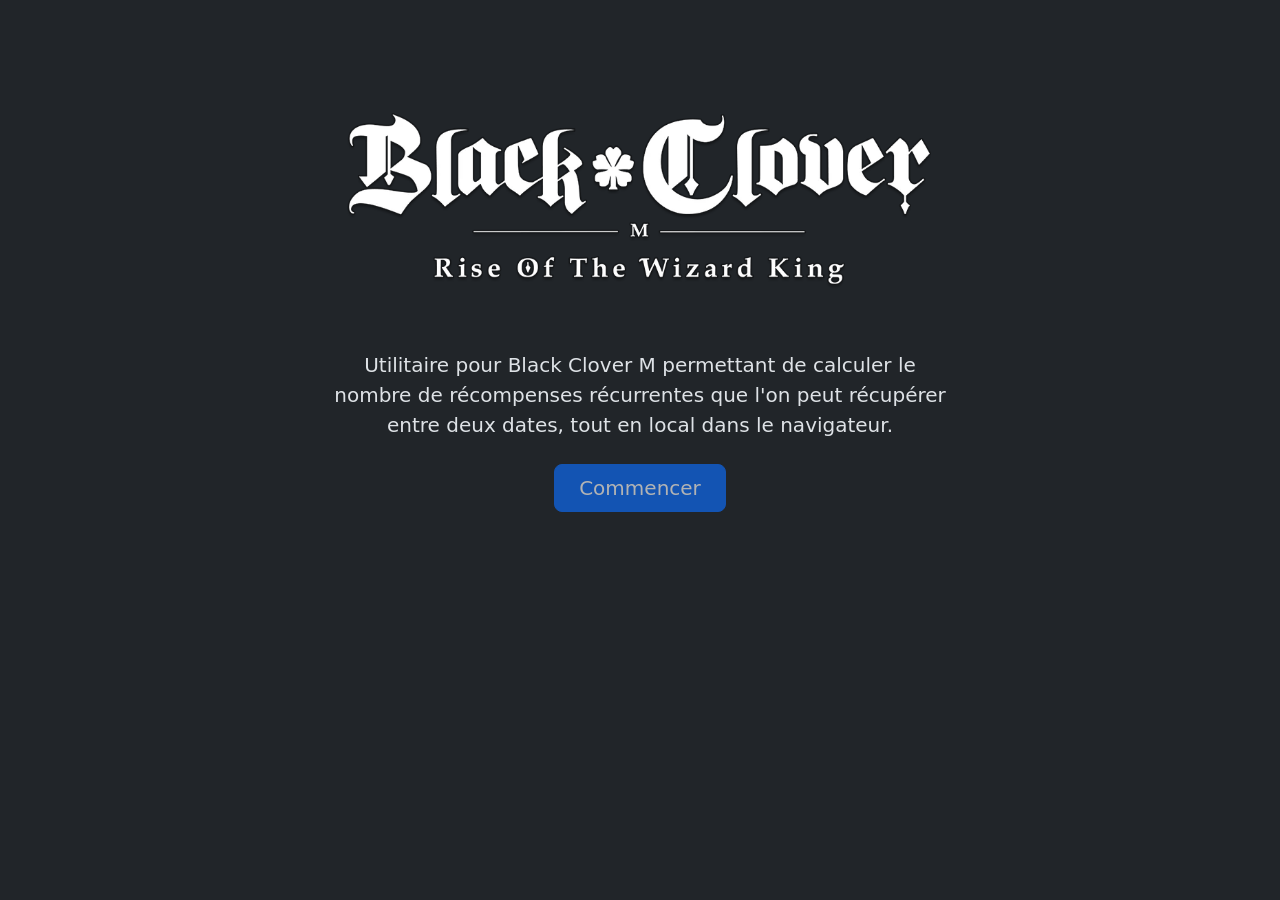
==== index.html @ c1f2fa83 "Mise en place d'un site vierge" ====
<!DOCTYPE html>
<html lang="fr" data-bs-theme="dark">

<head>
    <script src="https://cdn.jsdelivr.net/npm/bootstrap@5.3.3/dist/js/bootstrap.min.js"></script>
    <link href="https://cdn.jsdelivr.net/npm/bootstrap@5.3.3/dist/css/bootstrap.min.css" rel="stylesheet">
</head>

<body>
    <div class="px-4 py-5 my-5 text-center">
        <picture style="max-width:100%;width:720px">
            <source srcset="./content/img/logo-black-clover.webp" type="image/webp">
            <img class="d-block mx-auto mb-4" src="./content/img/logo-black-clover.webp" style="max-width:90%;width:640px">
        </picture>
        <br />
        <!-- <h1 class="display-5 fw-bold text-body-emphasis">Soon<sup>TM</sup></h1> -->
        <div class="col-lg-6 mx-auto">
            <p class="lead mb-4">Utilitaire pour <strong>Black Clover M</strong> permettant de calculer le nombre de récompenses récurrentes que l'on peut récupérer entre deux dates, tout en local dans le navigateur.</p>
            <div class="d-grid gap-2 d-sm-flex justify-content-sm-center" style="display: none;">
                <button type="button" class="btn btn-primary btn-lg px-4 gap-3 disabled">Commencer</button>
                <!-- <button type="button" class="btn btn-outline-secondary btn-lg px-4">Secondary</button> -->
            </div>
        </div>
    </div>
</body>

</html>
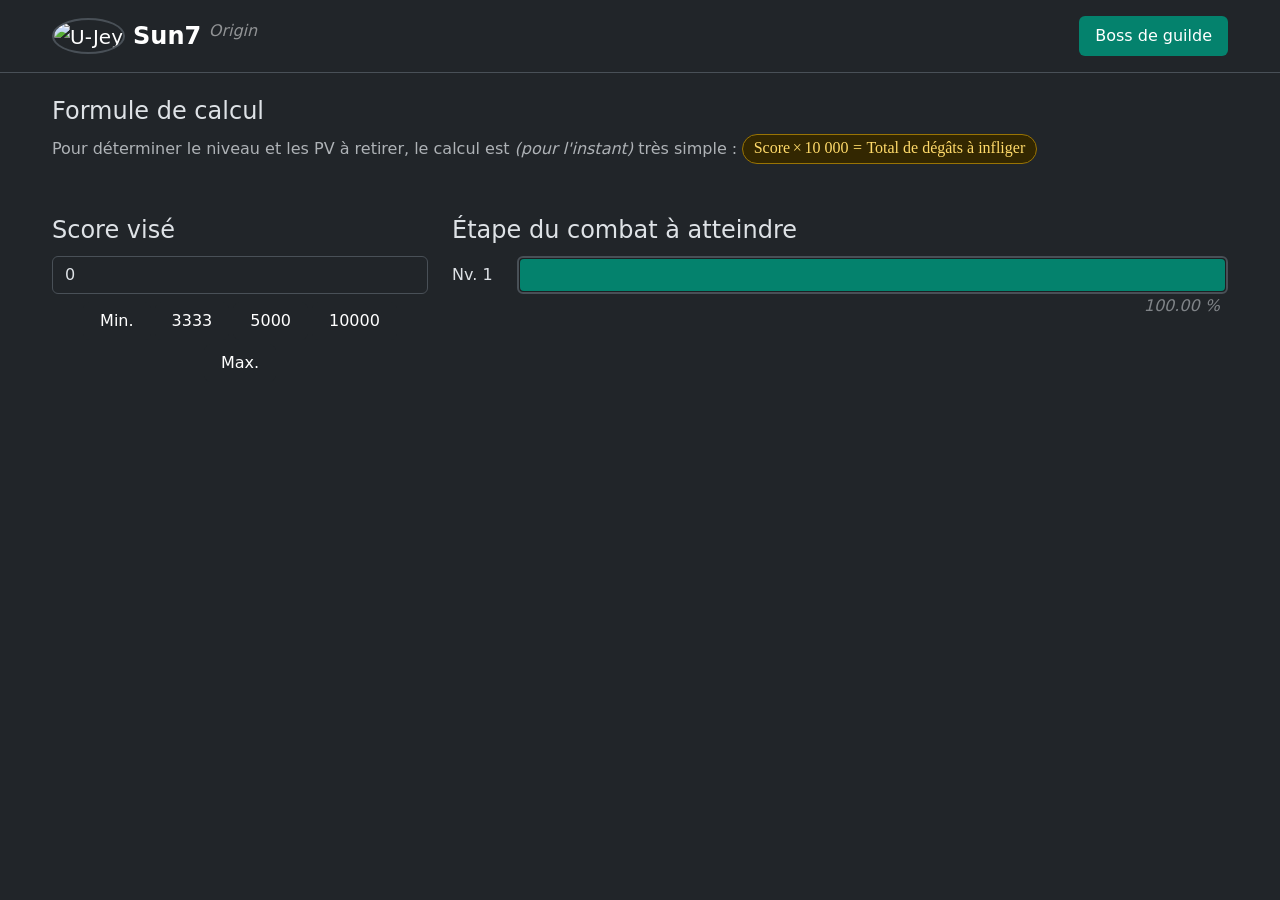
==== commit 6da93ee6: "[Sun7] 7DS Origin - Première version du calculateur pour le boss de guilde Akumu" ====
--- a/index.html
+++ b/index.html
@@ -2,26 +2,122 @@
 <html lang="fr" data-bs-theme="dark">
 
 <head>
-    <script src="https://cdn.jsdelivr.net/npm/bootstrap@5.3.3/dist/js/bootstrap.min.js"></script>
+    <meta charset="UTF-8">
+    <meta name="viewport" content="width=device-width, initial-scale=1.0">
+    <title>Sun7 x Origin - Boss de guilde</title>
+
+    <!-- Bootstrap 5 CDN -->
     <link href="https://cdn.jsdelivr.net/npm/bootstrap@5.3.3/dist/css/bootstrap.min.css" rel="stylesheet">
+
+    <!-- Custom CSS -->
+    <link href="./content/css/layout.css" rel="stylesheet" />
+
+    <!-- Bootstrap JS (bundle avec Popper) -->
+    <script src="https://cdn.jsdelivr.net/npm/bootstrap@5.3.8/dist/js/bootstrap.bundle.min.js"
+        integrity="sha384-FKyoEForCGlyvwx9Hj09JcYn3nv7wiPVlz7YYwJrWVcXK/BmnVDxM+D2scQbITxI"
+        crossorigin="anonymous"></script>
+
+    <!-- jQuery -->
+    <script src="https://code.jquery.com/jquery-2.2.4.min.js"
+        integrity="sha256-BbhdlvQf/xTY9gja0Dq3HiwQF8LaCRTXxZKRutelT44=" crossorigin="anonymous"></script>
+
+    <!-- Custom scripts -->
+    <script src="./scripts/origin-guild-boss-calculator.js"></script>
 </head>
 
 <body>
-    <div class="px-4 py-5 my-5 text-center">
-        <picture style="max-width:100%;width:720px">
-            <source srcset="./content/img/logo-black-clover.webp" type="image/webp">
-            <img class="d-block mx-auto mb-4" src="./content/img/logo-black-clover.webp" style="max-width:90%;width:640px">
-        </picture>
-        <br />
-        <!-- <h1 class="display-5 fw-bold text-body-emphasis">Soon<sup>TM</sup></h1> -->
-        <div class="col-lg-6 mx-auto">
-            <p class="lead mb-4">Utilitaire pour <strong>Black Clover M</strong> permettant de calculer le nombre de récompenses récurrentes que l'on peut récupérer entre deux dates, tout en local dans le navigateur.</p>
-            <div class="d-grid gap-2 d-sm-flex justify-content-sm-center" style="display: none;">
-                <button type="button" class="btn btn-primary btn-lg px-4 gap-3 disabled">Commencer</button>
-                <!-- <button type="button" class="btn btn-outline-secondary btn-lg px-4">Secondary</button> -->
+    <header class="navbar navbar-expand-lg px-3 border-bottom">
+        <div class="container">
+            <a class="align-items-center d-flex gap-2 navbar-brand" href="#">
+                <div class="overflow-hidden rounded-circle border border-2 border-light-subtle">
+                    <img src="https://avatars.githubusercontent.com/u/163908406?v=4" alt="U-Jey" width="40" height="40">
+                </div>
+                <span class="fs-4"><b>Sun7</b> <sup class="opacity-50 fs-6 fst-italic">Origin</sup></span>
+            </a>
+            <button class="navbar-toggler" type="button" data-bs-toggle="collapse" data-bs-target="#navMenu">
+                <span class="navbar-toggler-icon"></span>
+            </button>
+            <div class="collapse navbar-collapse" id="navMenu">
+                <ul class="nav nav-pills ms-auto align-items-lg-center py-2">
+                    <li class="nav-item"><a href="#" class="nav-link active">Boss de guilde</a></li>
+                    <!-- <li class="nav-item ms-lg-3 mt-2 mt-lg-0">
+<button id="themeToggle" type="button" class="btn btn-outline-light btn-sm">
+  🌙 Mode sombre
+</button>
+</li> -->
+                </ul>
             </div>
         </div>
-    </div>
+    </header>
+
+    <!-- BODY -->
+    <main class="container py-4">
+
+        <!-- Bloc de description -->
+        <section class="mb-5">
+            <h1 class="h4">Formule de calcul</h1>
+            <p class="text-muted">
+                Pour déterminer le niveau et les PV à retirer, le calcul est <i>(pour l'instant)</i> très simple :
+                <span
+                    class="badge bg-warning-subtle border border-warning-subtle text-warning-emphasis rounded-pill fs-6">
+                    <math display="inline">
+                        <mrow>
+                            <mn>Score</mn>
+                            <mo>&times;</mo>
+                            <mn>10 000</mn>
+                            <mo>=</mo>
+                            <mn>Total de dégâts à infliger</mn>
+                        </mrow>
+                    </math>
+                </span>
+            </p>
+        </section>
+
+        <!-- Champ numérique -->
+        <section class="mb-4">
+            <div class="row justify-content-center align-items-start">
+                <div class="col-12 col-md-4 mb-4">
+                    <label for="scoreInput" class="form-label fs-4">Score visé</label>
+                    <input type="number" class="form-control" id="scoreInput" placeholder="Entrez une valeur" value="0" />
+
+                    <div class="d-flex flex-wrap justify-content-center mt-2 gap-1">
+                        <button class="btn btn-dark rounded-2 px-3 btn-target-score" type="button" data-target-score="0">Min.</button>
+                        <button class="btn btn-dark rounded-2 px-3 btn-target-score" type="button" data-target-score="3333">3333</button>
+                        <button class="btn btn-dark rounded-2 px-3 btn-target-score" type="button" data-target-score="5000">5000</button>
+                        <button class="btn btn-dark rounded-2 px-3 btn-target-score" type="button" data-target-score="10000">10000</button>
+                        <button class="btn btn-dark rounded-2 px-3 btn-target-score" type="button" data-target-score="63156">Max.</button>
+                    </div>
+                </div>
+
+                <!-- Zone de résultat -->
+                <div id="resultZone" class="col-12 col-md-8">
+                    <label class="form-label fs-4">Étape du combat à atteindre</label>
+                    <div class="d-flex align-items-center gap-4">
+                        <span>Nv. <span class="bdg-level">1</span></span>
+                        <div class="bdg-health-gauge rounded-2 border-2 border border-light-subtle">
+                            <div class="bdg-health-current-level rounded-1" style="width: 100%;"></div>
+                        </div>
+                    </div>
+                    <div class="fst-italic opacity-50" style="max-width: calc(100% - 8px); text-align: right;">
+                        <span class="bdg-health-current-percentage">100</span> %
+                    </div>
+                </div>
+            </div>
+        </section>
+    </main>
+
+
+    <!-- Bascule clair / sombre (uniquement l'UI du thème) -->
+    <!-- <script>
+        const themeToggle = document.getElementById('themeToggle');
+        const htmlEl = document.documentElement;
+
+        themeToggle.addEventListener('click', () => {
+            const isDark = htmlEl.getAttribute('data-bs-theme') === 'dark';
+            htmlEl.setAttribute('data-bs-theme', isDark ? 'light' : 'dark');
+            themeToggle.textContent = isDark ? '🌙 Mode sombre' : '☀️ Mode clair';
+        });
+    </script> -->
 </body>
 
 </html>
--- a/content/css/layout.css
+++ b/content/css/layout.css
@@ -0,0 +1 @@
+:root{--u-menu-active-background-color:#04826d;--u-menu-color:#06b599;--u-menu-hover-color:#07dbb9}.container{max-width:1200px}.nav-link:not(.active){color:var(--u-menu-color)}.nav-link:not(.active):hover{color:var(--u-menu-hover-color)}.nav-link.active{background-color:var(--u-menu-active-background-color) !important}.form-control:focus{border-color:color-mix(in srgb, black 24%, var(--u-menu-active-background-color));box-shadow:none}.bdg-health-gauge{position:relative;height:38px;flex-grow:1;background-color:rgba(0,0,0,0.16)}.bdg-health-gauge .bdg-health-current-level{position:absolute;top:1px;left:1px;bottom:1px;min-width:0;max-width:calc(100% - 2px);background-color:var(--u-menu-active-background-color);transition:width,ease-in-out,.2s}
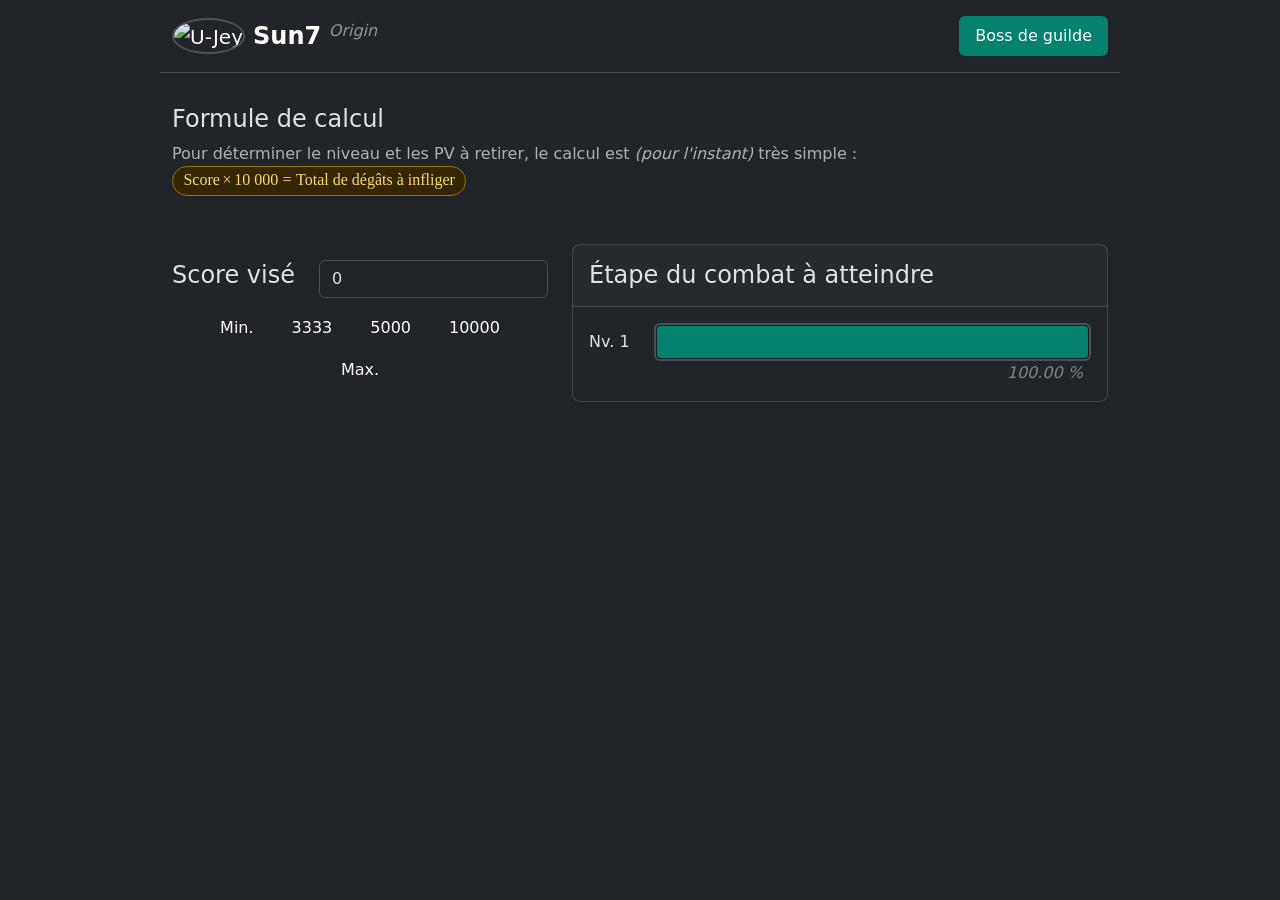
==== commit 5555dee9: "[Sun7] 7DS Origin - Modification de la disposition des éléments, amélioration de la navigation sur m" ====
--- a/index.html
+++ b/index.html
@@ -26,8 +26,8 @@
 </head>
 
 <body>
-    <header class="navbar navbar-expand-lg px-3 border-bottom">
-        <div class="container">
+    <header class="navbar navbar-expand-lg">
+        <div class="container pb-2 border-bottom">
             <a class="align-items-center d-flex gap-2 navbar-brand" href="#">
                 <div class="overflow-hidden rounded-circle border border-2 border-light-subtle">
                     <img src="https://avatars.githubusercontent.com/u/163908406?v=4" alt="U-Jey" width="40" height="40">
@@ -73,33 +73,47 @@
             </p>
         </section>
 
-        <!-- Champ numérique -->
         <section class="mb-4">
-            <div class="row justify-content-center align-items-start">
-                <div class="col-12 col-md-4 mb-4">
-                    <label for="scoreInput" class="form-label fs-4">Score visé</label>
-                    <input type="number" class="form-control" id="scoreInput" placeholder="Entrez une valeur" value="0" />
+            <div class="row justify-content-center align-items-start align-items-md-baseline">
+                <!-- Champ numérique -->
+                <div class="col-12 order-2 mb-4 col-md-5 order-md-1 mb-md-0 ">
+                    <div class="d-flex align-items-center gap-4">
+                        <label for="scoreInput" class="form-label fs-4" style="white-space: nowrap;">Score visé</label>
+                        <input type="number" class="form-control" id="scoreInput" placeholder="Entrez une valeur"
+                            value="0" />
+                    </div>
 
                     <div class="d-flex flex-wrap justify-content-center mt-2 gap-1">
-                        <button class="btn btn-dark rounded-2 px-3 btn-target-score" type="button" data-target-score="0">Min.</button>
-                        <button class="btn btn-dark rounded-2 px-3 btn-target-score" type="button" data-target-score="3333">3333</button>
-                        <button class="btn btn-dark rounded-2 px-3 btn-target-score" type="button" data-target-score="5000">5000</button>
-                        <button class="btn btn-dark rounded-2 px-3 btn-target-score" type="button" data-target-score="10000">10000</button>
-                        <button class="btn btn-dark rounded-2 px-3 btn-target-score" type="button" data-target-score="63156">Max.</button>
+                        <button class="btn btn-dark rounded-2 px-3 btn-target-score" type="button"
+                            data-target-score="0">Min.</button>
+                        <button class="btn btn-dark rounded-2 px-3 btn-target-score" type="button"
+                            data-target-score="3333">3333</button>
+                        <button class="btn btn-dark rounded-2 px-3 btn-target-score" type="button"
+                            data-target-score="5000">5000</button>
+                        <button class="btn btn-dark rounded-2 px-3 btn-target-score" type="button"
+                            data-target-score="10000">10000</button>
+                        <button class="btn btn-dark rounded-2 px-3 btn-target-score" type="button"
+                            data-target-score="63156">Max.</button>
                     </div>
                 </div>
 
                 <!-- Zone de résultat -->
-                <div id="resultZone" class="col-12 col-md-8">
-                    <label class="form-label fs-4">Étape du combat à atteindre</label>
-                    <div class="d-flex align-items-center gap-4">
-                        <span>Nv. <span class="bdg-level">1</span></span>
-                        <div class="bdg-health-gauge rounded-2 border-2 border border-light-subtle">
-                            <div class="bdg-health-current-level rounded-1" style="width: 100%;"></div>
+                <div class="col-12 order-1 col-md-7 order-md-2">
+                    <div class="card mb-4 rounded-3 shadow-sm">
+                        <div class="card-header py-3">
+                            <h4 class="my-0 fw-normal">Étape du combat à atteindre</h4>
                         </div>
-                    </div>
-                    <div class="fst-italic opacity-50" style="max-width: calc(100% - 8px); text-align: right;">
-                        <span class="bdg-health-current-percentage">100</span> %
+                        <div class="card-body">
+                            <div class="d-flex align-items-center gap-4">
+                                <span>Nv. <span class="bdg-level">1</span></span>
+                                <div class="bdg-health-gauge rounded-2 border-2 border border-light-subtle">
+                                    <div class="bdg-health-current-level rounded-1" style="width: 100%;"></div>
+                                </div>
+                            </div>
+                            <div class="fst-italic opacity-50" style="max-width: calc(100% - 8px); text-align: right;">
+                                <span class="bdg-health-current-percentage">100</span> %
+                            </div>
+                        </div>
                     </div>
                 </div>
             </div>
--- a/content/css/layout.css
+++ b/content/css/layout.css
@@ -1 +1 @@
-:root{--u-menu-active-background-color:#04826d;--u-menu-color:#06b599;--u-menu-hover-color:#07dbb9}.container{max-width:1200px}.nav-link:not(.active){color:var(--u-menu-color)}.nav-link:not(.active):hover{color:var(--u-menu-hover-color)}.nav-link.active{background-color:var(--u-menu-active-background-color) !important}.form-control:focus{border-color:color-mix(in srgb, black 24%, var(--u-menu-active-background-color));box-shadow:none}.bdg-health-gauge{position:relative;height:38px;flex-grow:1;background-color:rgba(0,0,0,0.16)}.bdg-health-gauge .bdg-health-current-level{position:absolute;top:1px;left:1px;bottom:1px;min-width:0;max-width:calc(100% - 2px);background-color:var(--u-menu-active-background-color);transition:width,ease-in-out,.2s}+:root{--u-menu-active-background-color:#04826d;--u-menu-color:#06b599;--u-menu-hover-color:#07dbb9}body{background-image:linear-gradient(180deg, var(--bs-secondary-bg), var(--bs-body-bg) 100px, var(--bs-body-bg) #212529)}.container{max-width:960px}.nav-link:not(.active){color:var(--u-menu-color)}.nav-link:not(.active):hover{color:var(--u-menu-hover-color)}.nav-link.active{background-color:var(--u-menu-active-background-color) !important}.form-control:focus{border-color:color-mix(in srgb, black 24%, var(--u-menu-active-background-color));box-shadow:none}.bdg-health-gauge{position:relative;height:38px;flex-grow:1;background-color:rgba(0,0,0,0.16)}.bdg-health-gauge .bdg-health-current-level{position:absolute;top:1px;left:1px;bottom:1px;min-width:0;max-width:calc(100% - 2px);background-color:var(--u-menu-active-background-color);transition:width,ease-in-out,.2s}
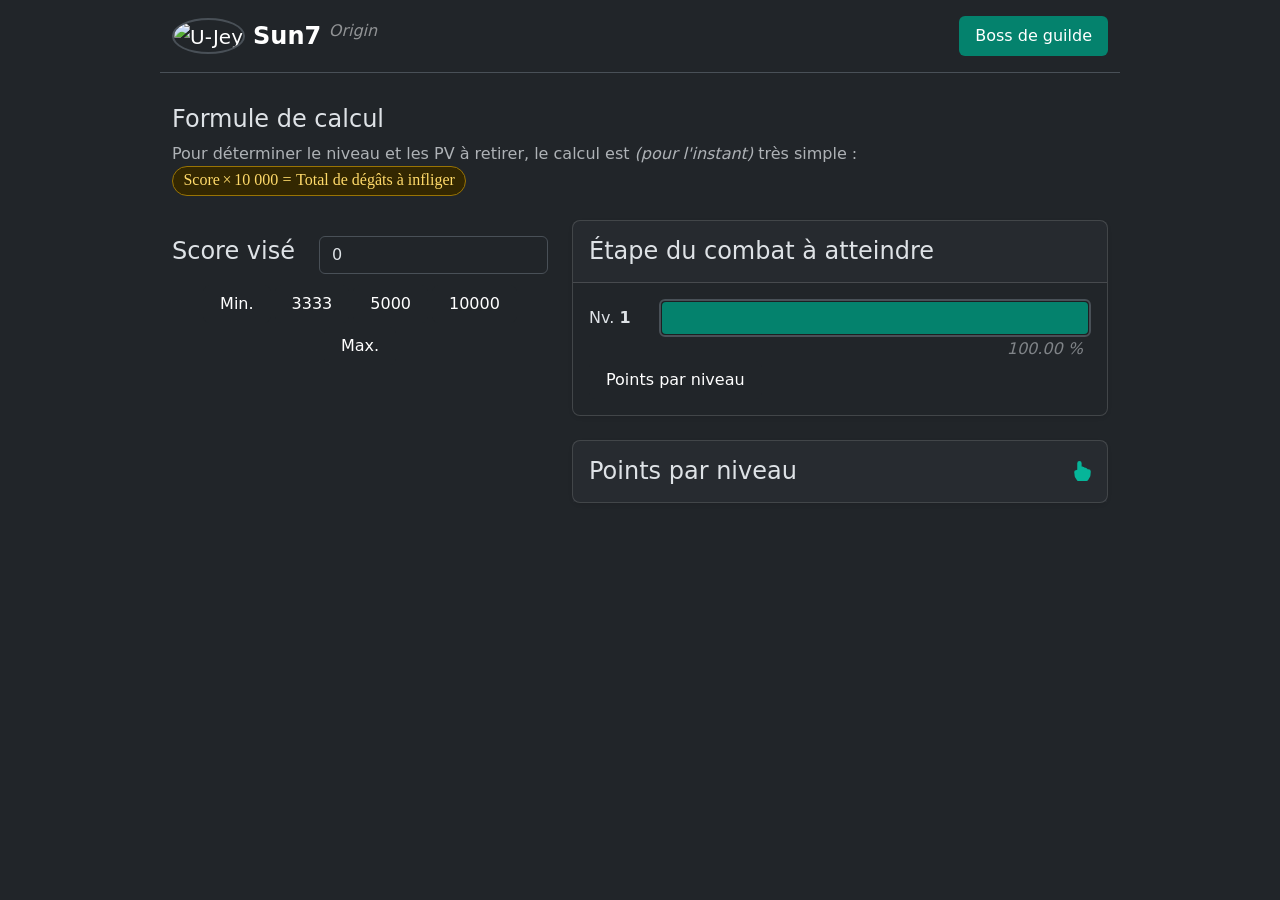
==== commit bc62a0c8: "[Sun7] 7DS Origin - Ajout du tableau des points par niveau" ====
--- a/index.html
+++ b/index.html
@@ -54,7 +54,7 @@
     <main class="container py-4">
 
         <!-- Bloc de description -->
-        <section class="mb-5">
+        <section class="mb-4">
             <h1 class="h4">Formule de calcul</h1>
             <p class="text-muted">
                 Pour déterminer le niveau et les PV à retirer, le calcul est <i>(pour l'instant)</i> très simple :
@@ -105,13 +105,45 @@
                         </div>
                         <div class="card-body">
                             <div class="d-flex align-items-center gap-4">
-                                <span>Nv. <span class="bdg-level">1</span></span>
-                                <div class="bdg-health-gauge rounded-2 border-2 border border-light-subtle">
+                                <span style="min-width: 46px;">Nv. <b class="bdg-level">1</b></span>
+                                <div class="bdg-health-gauge flex-grow-1 rounded-2 border-2 border border-light-subtle">
                                     <div class="bdg-health-current-level rounded-1" style="width: 100%;"></div>
                                 </div>
                             </div>
                             <div class="fst-italic opacity-50" style="max-width: calc(100% - 8px); text-align: right;">
                                 <span class="bdg-health-current-percentage">100</span> %
+                            </div>
+                            <button class="btn btn-dark rounded-2 px-3" type="button" data-bs-toggle="modal"
+                                data-bs-target="#milestonesModal">Points par niveau</button>
+                        </div>
+                    </div>
+                </div>
+
+                <!-- Points par niveau -->
+                <div class="col-12 order-0 col-md-7 order-md-3" style="margin-left: auto;">
+                    <div class="card mb-4 rounded-3 shadow-sm">
+                        <div class="card-header py-3 d-flex align-items-center" data-bs-toggle="collapse"
+                            href="#collapseExample">
+                            <h4 class="my-0 fw-normal flex-grow-1">Points par niveau</h4>
+                            <svg xmlns="http://www.w3.org/2000/svg" width="20" height="20" fill="currentColor"
+                                class="bi bi-hand-index-fill" viewBox="0 0 16 16">
+                                <path
+                                    d="M8.5 4.466V1.75a1.75 1.75 0 1 0-3.5 0v5.34l-1.2.24a1.5 1.5 0 0 0-1.196 1.636l.345 3.106a2.5 2.5 0 0 0 .405 1.11l1.433 2.15A1.5 1.5 0 0 0 6.035 16h6.385a1.5 1.5 0 0 0 1.302-.756l1.395-2.441a3.5 3.5 0 0 0 .444-1.389l.271-2.715a2 2 0 0 0-1.99-2.199h-.581a5 5 0 0 0-.195-.248c-.191-.229-.51-.568-.88-.716-.364-.146-.846-.132-1.158-.108l-.132.012a1.26 1.26 0 0 0-.56-.642 2.6 2.6 0 0 0-.738-.288c-.31-.062-.739-.058-1.05-.046z" />
+                            </svg>
+                        </div>
+                        <div class="card-body collapse" id="collapseExample">
+                            <div class="table-responsive" style="min-height: 230px; max-height: 40vh;">
+                                <table class="table text-center">
+                                    <thead>
+                                        <tr>
+                                            <th style="width: 46px;">Nv.</th>
+                                            <th>Dégâts infligés</th>
+                                            <th style="width: 48px;">Points</th>
+                                        </tr>
+                                    </thead>
+                                    <tbody class="bdg-milestones">
+                                    </tbody>
+                                </table>
                             </div>
                         </div>
                     </div>
--- a/content/css/layout.css
+++ b/content/css/layout.css
@@ -1 +1 @@
-:root{--u-menu-active-background-color:#04826d;--u-menu-color:#06b599;--u-menu-hover-color:#07dbb9}body{background-image:linear-gradient(180deg, var(--bs-secondary-bg), var(--bs-body-bg) 100px, var(--bs-body-bg) #212529)}.container{max-width:960px}.nav-link:not(.active){color:var(--u-menu-color)}.nav-link:not(.active):hover{color:var(--u-menu-hover-color)}.nav-link.active{background-color:var(--u-menu-active-background-color) !important}.form-control:focus{border-color:color-mix(in srgb, black 24%, var(--u-menu-active-background-color));box-shadow:none}.bdg-health-gauge{position:relative;height:38px;flex-grow:1;background-color:rgba(0,0,0,0.16)}.bdg-health-gauge .bdg-health-current-level{position:absolute;top:1px;left:1px;bottom:1px;min-width:0;max-width:calc(100% - 2px);background-color:var(--u-menu-active-background-color);transition:width,ease-in-out,.2s}+:root{--u-menu-active-background-color:#04826d;--u-menu-color:#06b599;--u-menu-hover-color:#07dbb9;--u-bronze-color:#a56c41;--u-silver-color:#6a7d91;--u-gold-color:#ccaa35}body{background-image:linear-gradient(180deg, var(--bs-secondary-bg), var(--bs-body-bg) 100px, var(--bs-body-bg) #212529)}.container{max-width:960px}.nav-link:not(.active){color:var(--u-menu-color)}.nav-link:not(.active):hover{color:var(--u-menu-hover-color)}.nav-link.active{background-color:var(--u-menu-active-background-color) !important}.form-control:focus{border-color:color-mix(in srgb, black 24%, var(--u-menu-active-background-color));box-shadow:none}.card:has(.table-responsive .bdg-milestones) .card-header{border-bottom:none;cursor:pointer}.card:has(.table-responsive .bdg-milestones) .card-header .bi{color:var(--u-menu-color)}.card:has(.table-responsive .bdg-milestones) .card-body{border-top:var(--bs-card-border-width) solid var(--bs-card-border-color);padding:0 !important}.card:has(.table-responsive .bdg-milestones) .card-body .table-responsive{padding:0 var(--bs-card-spacer-x) var(--bs-card-spacer-y)}.card:has(.table-responsive .bdg-milestones) .card-body .table-responsive table{border-collapse:separate;border-spacing:0}.card:has(.table-responsive .bdg-milestones) .card-body .table-responsive table thead th{position:sticky;top:0px;z-index:2;padding-top:calc(var(--bs-card-spacer-y) + .5rem);background:var(--bs-body-bg)}.bdg-health-gauge{position:relative;height:38px;background-color:rgba(0,0,0,0.16)}.bdg-health-gauge .bdg-health-current-level{position:absolute;top:1px;left:1px;bottom:1px;min-width:0;max-width:calc(100% - 2px);background-color:var(--u-menu-active-background-color);transition:width,ease-in-out,.2s}.bdg-milestone .bdg-score,.bdg-milestone .bdg-level{opacity:.48}.bdg-milestone .bdg-health-gauge{height:24px;background-color:transparent}.bdg-milestone .bdg-health-gauge .bdg-health-current-level{background-color:color-mix(in srgb, transparent 16%, var(--u-menu-active-background-color))}.bdg-milestone.bronze .bdg-score,.bdg-milestone.silver .bdg-score,.bdg-milestone.gold .bdg-score,.bdg-milestone.bronze .bdg-level,.bdg-milestone.silver .bdg-level,.bdg-milestone.gold .bdg-level{font-weight:bold;opacity:1}.bdg-milestone.bronze .bdg-score,.bdg-milestone.bronze .bdg-level{color:color-mix(in srgb, white 8%, var(--u-bronze-color))}.bdg-milestone.bronze .bdg-health-current-level{background-color:color-mix(in srgb, transparent 0%, var(--u-bronze-color))}.bdg-milestone.silver .bdg-score,.bdg-milestone.silver .bdg-level{color:color-mix(in srgb, white 16%, var(--u-silver-color))}.bdg-milestone.silver .bdg-health-current-level{background-color:color-mix(in srgb, transparent 0%, var(--u-silver-color))}.bdg-milestone.gold .bdg-score,.bdg-milestone.gold .bdg-level{color:color-mix(in srgb, white 12%, var(--u-gold-color))}.bdg-milestone.gold .bdg-health-current-level{background-color:color-mix(in srgb, transparent 0%, var(--u-gold-color))}
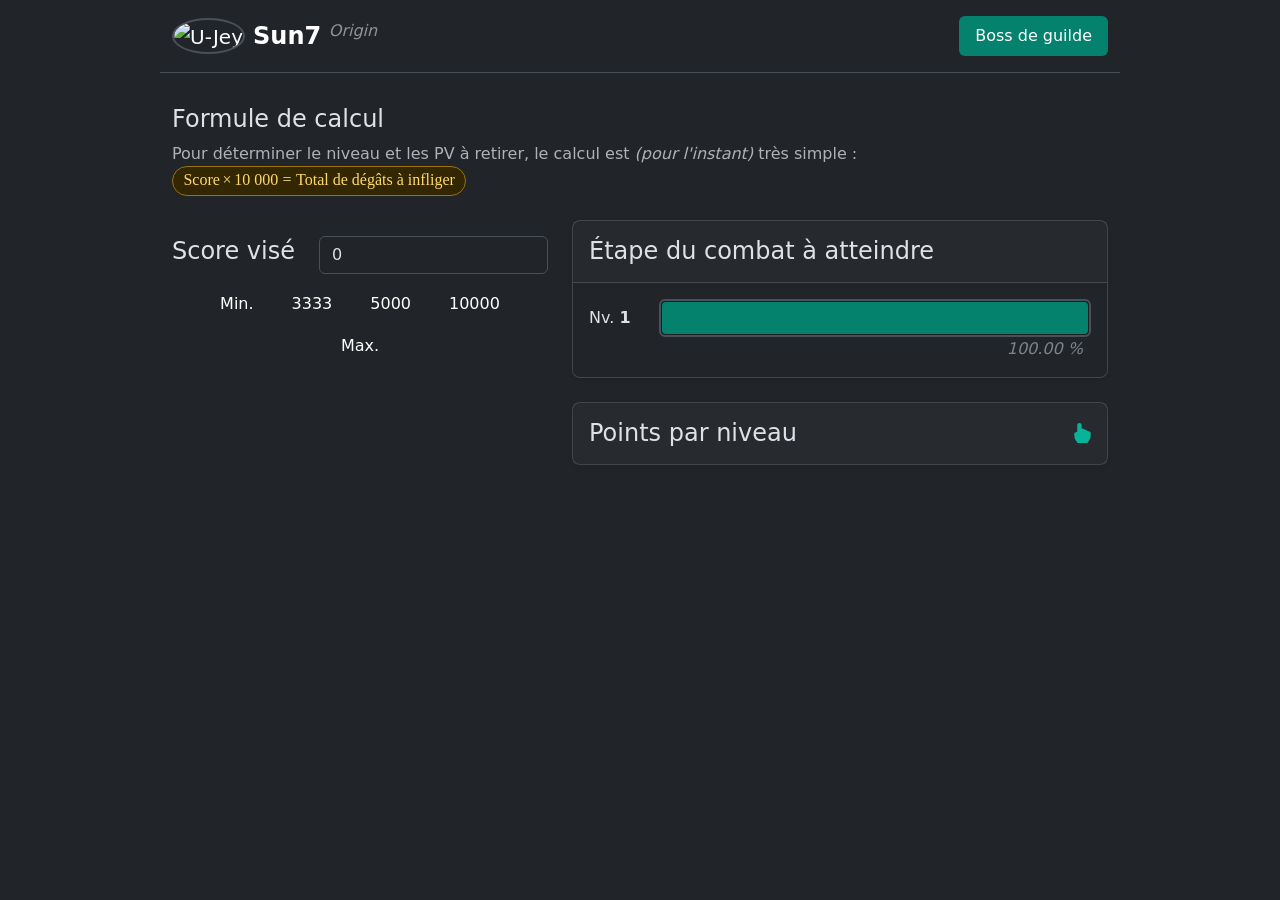
==== commit fb2c3823: "[Sun7] 7DS Origin - Retrait d'un bouton inutile" ====
--- a/index.html
+++ b/index.html
@@ -113,8 +113,6 @@
                             <div class="fst-italic opacity-50" style="max-width: calc(100% - 8px); text-align: right;">
                                 <span class="bdg-health-current-percentage">100</span> %
                             </div>
-                            <button class="btn btn-dark rounded-2 px-3" type="button" data-bs-toggle="modal"
-                                data-bs-target="#milestonesModal">Points par niveau</button>
                         </div>
                     </div>
                 </div>
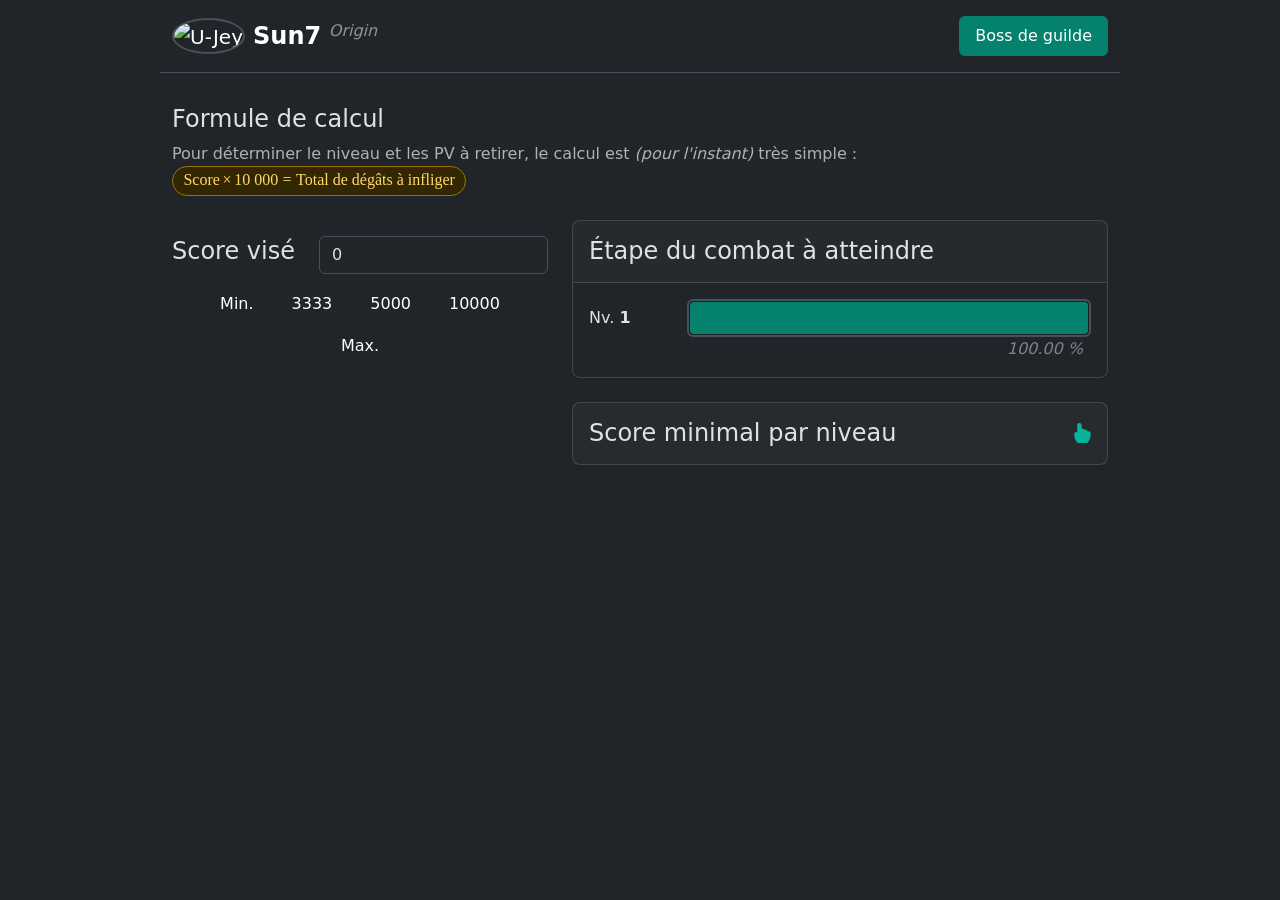
==== commit 284f4a8a: "7DS Origin - Prise en compte de la boucle infinie sur le niveau maximal lors du dépassement du score" ====
--- a/index.html
+++ b/index.html
@@ -105,7 +105,10 @@
                         </div>
                         <div class="card-body">
                             <div class="d-flex align-items-center gap-4">
-                                <span style="min-width: 46px;">Nv. <b class="bdg-level">1</b></span>
+                                <span style="min-width: 74px;">
+                                    Nv. <b class="bdg-level">1</b>
+                                    <sup class="bdg-limit-break" data-limit-break="0"></sup>
+                                </span>
                                 <div class="bdg-health-gauge flex-grow-1 rounded-2 border-2 border border-light-subtle">
                                     <div class="bdg-health-current-level rounded-1" style="width: 100%;"></div>
                                 </div>
@@ -122,7 +125,7 @@
                     <div class="card mb-4 rounded-3 shadow-sm">
                         <div class="card-header py-3 d-flex align-items-center" data-bs-toggle="collapse"
                             href="#collapseExample">
-                            <h4 class="my-0 fw-normal flex-grow-1">Points par niveau</h4>
+                            <h4 class="my-0 fw-normal flex-grow-1">Score minimal par niveau</h4>
                             <svg xmlns="http://www.w3.org/2000/svg" width="20" height="20" fill="currentColor"
                                 class="bi bi-hand-index-fill" viewBox="0 0 16 16">
                                 <path
--- a/content/css/layout.css
+++ b/content/css/layout.css
@@ -1 +1 @@
-:root{--u-menu-active-background-color:#04826d;--u-menu-color:#06b599;--u-menu-hover-color:#07dbb9;--u-bronze-color:#a56c41;--u-silver-color:#6a7d91;--u-gold-color:#ccaa35}body{background-image:linear-gradient(180deg, var(--bs-secondary-bg), var(--bs-body-bg) 100px, var(--bs-body-bg) #212529)}.container{max-width:960px}.nav-link:not(.active){color:var(--u-menu-color)}.nav-link:not(.active):hover{color:var(--u-menu-hover-color)}.nav-link.active{background-color:var(--u-menu-active-background-color) !important}.form-control:focus{border-color:color-mix(in srgb, black 24%, var(--u-menu-active-background-color));box-shadow:none}.card:has(.table-responsive .bdg-milestones) .card-header{border-bottom:none;cursor:pointer}.card:has(.table-responsive .bdg-milestones) .card-header .bi{color:var(--u-menu-color)}.card:has(.table-responsive .bdg-milestones) .card-body{border-top:var(--bs-card-border-width) solid var(--bs-card-border-color);padding:0 !important}.card:has(.table-responsive .bdg-milestones) .card-body .table-responsive{padding:0 var(--bs-card-spacer-x) var(--bs-card-spacer-y)}.card:has(.table-responsive .bdg-milestones) .card-body .table-responsive table{border-collapse:separate;border-spacing:0}.card:has(.table-responsive .bdg-milestones) .card-body .table-responsive table thead th{position:sticky;top:0px;z-index:2;padding-top:calc(var(--bs-card-spacer-y) + .5rem);background:var(--bs-body-bg)}.bdg-health-gauge{position:relative;height:38px;background-color:rgba(0,0,0,0.16)}.bdg-health-gauge .bdg-health-current-level{position:absolute;top:1px;left:1px;bottom:1px;min-width:0;max-width:calc(100% - 2px);background-color:var(--u-menu-active-background-color);transition:width,ease-in-out,.2s}.bdg-milestone .bdg-score,.bdg-milestone .bdg-level{opacity:.48}.bdg-milestone .bdg-health-gauge{height:24px;background-color:transparent}.bdg-milestone .bdg-health-gauge .bdg-health-current-level{background-color:color-mix(in srgb, transparent 16%, var(--u-menu-active-background-color))}.bdg-milestone.bronze .bdg-score,.bdg-milestone.silver .bdg-score,.bdg-milestone.gold .bdg-score,.bdg-milestone.bronze .bdg-level,.bdg-milestone.silver .bdg-level,.bdg-milestone.gold .bdg-level{font-weight:bold;opacity:1}.bdg-milestone.bronze .bdg-score,.bdg-milestone.bronze .bdg-level{color:color-mix(in srgb, white 8%, var(--u-bronze-color))}.bdg-milestone.bronze .bdg-health-current-level{background-color:color-mix(in srgb, transparent 0%, var(--u-bronze-color))}.bdg-milestone.silver .bdg-score,.bdg-milestone.silver .bdg-level{color:color-mix(in srgb, white 16%, var(--u-silver-color))}.bdg-milestone.silver .bdg-health-current-level{background-color:color-mix(in srgb, transparent 0%, var(--u-silver-color))}.bdg-milestone.gold .bdg-score,.bdg-milestone.gold .bdg-level{color:color-mix(in srgb, white 12%, var(--u-gold-color))}.bdg-milestone.gold .bdg-health-current-level{background-color:color-mix(in srgb, transparent 0%, var(--u-gold-color))}+:root{--u-menu-active-background-color:#04826d;--u-menu-color:#06b599;--u-menu-hover-color:#07dbb9;--u-bronze-color:#a56c41;--u-silver-color:#6a7d91;--u-gold-color:#ccaa35}body{background-image:linear-gradient(180deg, var(--bs-secondary-bg), var(--bs-body-bg) 100px, var(--bs-body-bg) #212529)}.container{max-width:960px}.nav-link:not(.active){color:var(--u-menu-color)}.nav-link:not(.active):hover{color:var(--u-menu-hover-color)}.nav-link.active{background-color:var(--u-menu-active-background-color) !important}.form-control:focus{border-color:color-mix(in srgb, black 24%, var(--u-menu-active-background-color));box-shadow:none}.card:has(.table-responsive .bdg-milestones) .card-header{border-bottom:none;cursor:pointer}.card:has(.table-responsive .bdg-milestones) .card-header .bi{color:var(--u-menu-color)}.card:has(.table-responsive .bdg-milestones) .card-body{border-top:var(--bs-card-border-width) solid var(--bs-card-border-color);padding:0 !important}.card:has(.table-responsive .bdg-milestones) .card-body .table-responsive{padding:0 var(--bs-card-spacer-x) var(--bs-card-spacer-y)}.card:has(.table-responsive .bdg-milestones) .card-body .table-responsive table{border-collapse:separate;border-spacing:0}.card:has(.table-responsive .bdg-milestones) .card-body .table-responsive table thead th{position:sticky;top:0px;z-index:2;padding-top:calc(var(--bs-card-spacer-y) + .5rem);background:var(--bs-body-bg)}.bdg-health-gauge{position:relative;height:38px;background-color:rgba(0,0,0,0.16)}.bdg-health-gauge .bdg-health-current-level{position:absolute;top:1px;left:1px;bottom:1px;min-width:0;max-width:calc(100% - 2px);background-color:var(--u-menu-active-background-color);transition:width,ease-in-out,.2s}.bdg-level+.bdg-limit-break::before{content:"+"}.bdg-level+.bdg-limit-break::after{content:attr(data-limit-break);font-weight:bold}.bdg-level+.bdg-limit-break[data-limit-break="0"]{display:none}.bdg-milestone .bdg-score,.bdg-milestone .bdg-level{opacity:.48}.bdg-milestone .bdg-health-gauge{height:24px;background-color:transparent}.bdg-milestone .bdg-health-gauge .bdg-health-current-level{background-color:color-mix(in srgb, transparent 16%, var(--u-menu-active-background-color))}.bdg-milestone.bronze .bdg-score,.bdg-milestone.silver .bdg-score,.bdg-milestone.gold .bdg-score,.bdg-milestone.bronze .bdg-level,.bdg-milestone.silver .bdg-level,.bdg-milestone.gold .bdg-level{font-weight:bold;opacity:1}.bdg-milestone.bronze .bdg-score,.bdg-milestone.bronze .bdg-level{color:color-mix(in srgb, white 8%, var(--u-bronze-color))}.bdg-milestone.bronze .bdg-health-current-level{background-color:color-mix(in srgb, transparent 0%, var(--u-bronze-color))}.bdg-milestone.silver .bdg-score,.bdg-milestone.silver .bdg-level{color:color-mix(in srgb, white 16%, var(--u-silver-color))}.bdg-milestone.silver .bdg-health-current-level{background-color:color-mix(in srgb, transparent 0%, var(--u-silver-color))}.bdg-milestone.gold .bdg-score,.bdg-milestone.gold .bdg-level{color:color-mix(in srgb, white 12%, var(--u-gold-color))}.bdg-milestone.gold .bdg-health-current-level{background-color:color-mix(in srgb, transparent 0%, var(--u-gold-color))}
